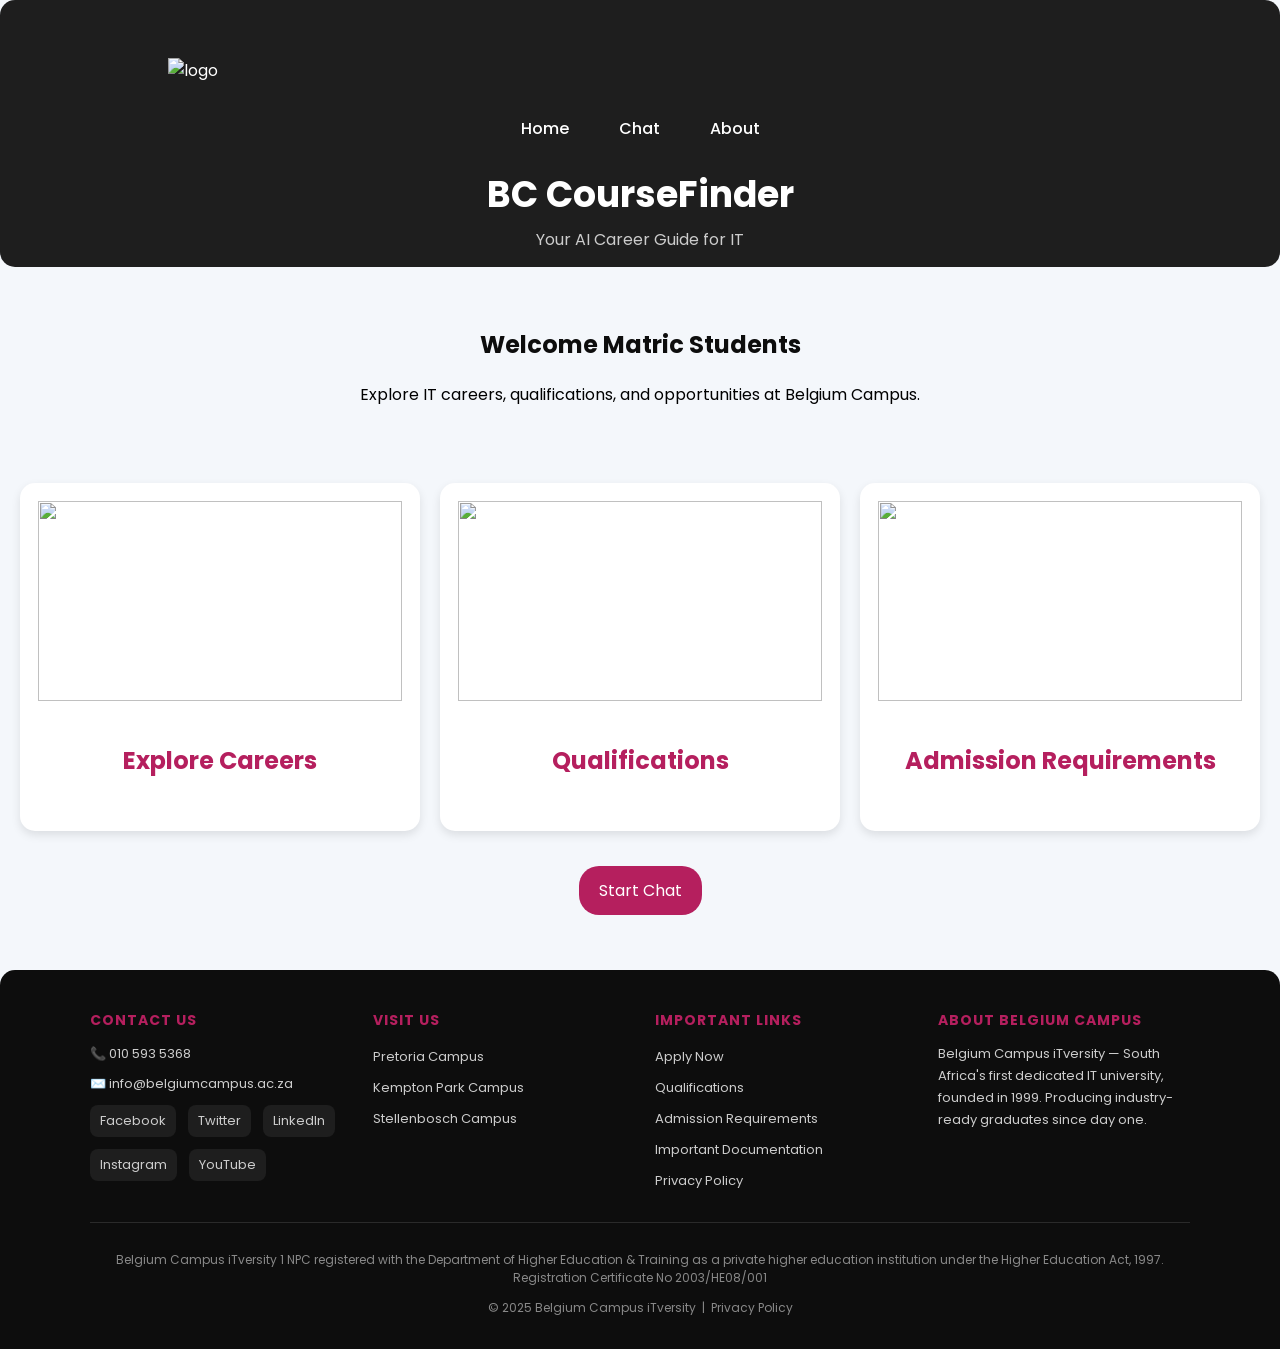
==== index.html @ 79de698f "Rename BC_CourseFinder.html to index.html" ====
<!DOCTYPE html>
<html lang="en">
<head>
    <title>BC CourseFinder</title>
    <link rel="stylesheet" href="style.css">
    <link href="https://fonts.googleapis.com/css?family=Poppins:100,100italic,200,200italic,300,300italic,regular,italic,500,500italic,600,600italic,700,700italic,800,800italic,900,900italic" rel="stylesheet" />
</head>

<header>
        <nav class="nav-bar">
            <div class="logo">
                <img src="Images/belgium-campus (1).jpg" alt="logo">
            </div>
            <ul>
                <li><a href="BC_CourseFinder.html">Home</a></li>
                <li><a href="chat.html">Chat</a></li>
                <li><a href="about.html">About</a></li>
            </ul>
        </nav>
        <h1>BC CourseFinder</h1>
        <p>Your AI Career Guide for IT</p>
</header>

<body>
    
<section>
    <h2>Welcome Matric Students</h2>
    <p>Explore IT careers, qualifications, and opportunities at Belgium Campus.</p>
</section>

<div class="courses">
    <div class="card">
        <img src="Images/bachelor.webp">
        <h2>Explore Careers</h2>
    </div>
    <div class="card">
        <img src="Images/Open-day-resize.png">
        <h2>Qualifications</h2>
    </div>
    <div class="card">
        <img src="Images/Requriements">
        <h2> Admission Requirements</h2>
    </div>
</div>
<a href="chat.html" class="btn">Start Chat</a>

<footer>
    <div class="footer-grid">
        <div class="footer-col">
            <h4>Contact Us</h4>
            <p>📞 010 593 5368</p>
            <p>✉️ info@belgiumcampus.ac.za</p>
            <div class="footer-social">
                <a href="https://www.facebook.com/BelgiumCampusSA" target="_blank">Facebook</a>
                <a href="https://twitter.com/BelgiumCampus" target="_blank">Twitter</a>
                <a href="https://www.linkedin.com/school/belgium-campus" target="_blank">LinkedIn</a>
                <a href="https://www.instagram.com/belgiumcampus/" target="_blank">Instagram</a>
                <a href="https://www.youtube.com/channel/UCnlG2vQ7Ex_w4E7EDvCnfFA" target="_blank">YouTube</a>
            </div>
        </div>
        <div class="footer-col">
            <h4>Visit Us</h4>
            <ul>
                <li><a href="https://www.belgiumcampus.ac.za/campuses/" target="_blank">Pretoria Campus</a></li>
                <li><a href="https://www.belgiumcampus.ac.za/campuses/" target="_blank">Kempton Park Campus</a></li>
                <li><a href="https://www.belgiumcampus.ac.za/campuses/" target="_blank">Stellenbosch Campus</a></li>
            </ul>
        </div>
        <div class="footer-col">
            <h4>Important Links</h4>
            <ul>
                <li><a href="https://www.belgiumcampus.ac.za/applicant-portal" target="_blank">Apply Now</a></li>
                <li><a href="https://www.belgiumcampus.ac.za/qualifications" target="_blank">Qualifications</a></li>
                <li><a href="https://www.belgiumcampus.ac.za/admission-requirements" target="_blank">Admission Requirements</a></li>
                <li><a href="https://www.belgiumcampus.ac.za/important-documentation" target="_blank">Important Documentation</a></li>
                <li><a href="https://www.belgiumcampus.ac.za/privacy-policy/" target="_blank">Privacy Policy</a></li>
            </ul>
        </div>
        <div class="footer-col">
            <h4>About Belgium Campus</h4>
            <p>Belgium Campus iTversity — South Africa's first dedicated IT university, founded in 1999. Producing industry-ready graduates since day one.</p>
        </div>
    </div>
    <div class="footer-bottom">
        <p>Belgium Campus iTversity 1 NPC registered with the Department of Higher Education &amp; Training as a private higher education institution under the Higher Education Act, 1997. Registration Certificate No 2003/HE08/001</p>
        <p>&copy; 2025 Belgium Campus iTversity &nbsp;|&nbsp; <a href="https://www.belgiumcampus.ac.za/privacy-policy/" target="_blank">Privacy Policy</a></p>
    </div>
</footer>

</body>
</html>
---- style.css ----
body {
    margin: 0;
    font-family: 'Poppins', sans-serif;
    background: #f4f7fb;
    text-align: center;
}

header {
    background-color: #000000e0;
    color: white;
    padding: 15px;
    border-radius: 15px;
}

h1{
    margin: 10px 0 5px;
    font-size: 36px;
}

header p{
    margin: 0;
    font-size: 16px;
    color: #cccccc;
}

.btn {
    display: inline-block;
    margin-top: 15px;
    background: #b51f5e;
    color: white;
    padding: 12px 20px;
    text-decoration: none;
    border-radius: 20px;
    transition: background 0.3s, transform 0.2s;
    margin-bottom: 15px;
}

/* ✅ ADDED: .btn hover — darkens magenta and lifts button */
.btn:hover {
    background: #c0115a;
    transform: translateY(-2px);
}

#chat-box {
    width: 30%;
    height: 500px;
    margin: auto;
    background: white;
    overflow-y: scroll;
    padding: 10px;
    border: 1px solid #ccc;
    border-radius: 15px;
}

.nav-bar a{
    color: white;
    text-decoration: none;
    font-weight: 500;
    justify-content: right;
    align-items: flex-end;
    margin-top: 20px;
    padding: 5px;
    transition: color 0.3s;
}

/* ✅ ADDED: nav link hover — turns magenta on hover */
.nav-bar a:hover {
    color: #e8176e;
}

ul{
    list-style: none;
    display: flex;
    justify-content: center;
    gap: 20px;
    padding: 0;
}

li{
    display: inline-block;
    margin: 10px;
    justify-content: right;
}

.logo{
    display: flex;
    justify-content: center;
    align-items: center;
    margin-left: 150px;
    margin-top: 35px;
    /*margin-top: 10px;
    padding-top: 10px;*/
    width: 55px;
    height: 40px;
}

.courses{
    display: grid;
    max-width: 100%;
    margin: auto;
    grid-template-columns: repeat(auto-fit,minmax(250px,1fr));
    padding: 20px;
    gap: 20px;
}

.card{
    transition: transform 0.3s, box-shadow 0.3s, border-color 0.3s;
    background-color: white;
    overflow: hidden;
    box-shadow: 0 4px 10px rgba(0,0,0,0.1);
    padding: 15px;
    text-align: center;
    border-radius: 15px;
    border: 3px solid transparent;
}

/* ✅ UPDATED: card hover — adds magenta border + stronger shadow */
.card:hover{
    transform: translateY(-5px);
    box-shadow: 0 8px 20px rgba(232, 23, 110, 0.25);
    border-color: #00b4d8;
}

.card img{
    width: 100%;
    height: 200px;
    object-fit: cover;
}

.card h2{
    padding: 15px;
    color: #b51f5e;
}

section{
    text-align: center;
    padding: 40px 20px;
}

section h2{
    color: #0d0d0d;
}

#user-input{
    width: 25%;
    height: 30px;
    margin-top: 10px;
    border-radius: 10px;
    border: 1px solid #ccc;
    transition: border-color 0.3s;
}

/* ✅ ADDED: input focus — magenta border when user clicks into the field */
#user-input:focus {
    outline: none;
    border-color: #e8176e;
}

.btn-send{
    height: 35px;
    width: 70px;
    margin-left: 5px;
    border-radius: 10px;
    color: white;
    background: #e8176e;
    border: none;
    cursor: pointer;
    transition: background 0.3s, transform 0.2s;
}

/* ✅ ADDED: send button hover — darkens magenta and lifts */
.btn-send:hover {
    background: #c0115a;
    transform: translateY(-2px);
}

.responds-block{
    margin-bottom: 15px;
}

.chat-area {
    flex: 1;
    padding: 10px;
    overflow-y: auto;
    display: flex;
    flex-direction: column;
}

.bot-message {
    align-self: flex-start;
    background: #f0f0f0;
    border-radius: 15px;
}

.message {
    padding: 10px;
    margin: 5px 0;
}

.quick-action{
    padding: 10px;
    display: flex;
    flex-wrap: wrap;
    gap: 5px;
}

.quick-btn {
    background: #b51f5e;
    border-radius: 20px;
    padding: 5px 10px;
    cursor: pointer;
    font-size: 15px;
    color: white;
    border: none;
    transition: background 0.3s, transform 0.2s;
}

/* ✅ ADDED: quick action button hover — darkens and lifts */
.quick-btn:hover {
    background: #c0115a;
    transform: translateY(-2px);
}

.container{
    margin: auto;
}

/* ===== FOOTER ===== */
footer {
    background-color: #0d0d0d;
    color: #cccccc;
    padding: 40px 20px 20px;
    margin-top: 40px;
    border-radius: 15px 15px 0 0;
    font-family: 'Poppins', sans-serif;
}

.footer-grid {
    display: grid;
    grid-template-columns: repeat(auto-fit, minmax(200px, 1fr));
    gap: 30px;
    max-width: 1100px;
    margin: 0 auto 30px;
    text-align: left;
}

.footer-col h4 {
    color: #b51f5e;
    font-size: 14px;
    text-transform: uppercase;
    letter-spacing: 1px;
    margin-bottom: 12px;
    margin-top: 0;
}

.footer-col p {
    font-size: 13px;
    line-height: 1.7;
    margin: 0 0 8px;
}

.footer-col ul {
    list-style: none;
    padding: 0;
    margin: 0;
    display: flex;
    flex-direction: column;
    gap: 6px;
}

.footer-col ul li {
    display: block;
    margin: 0;
}

.footer-col ul li a {
    color: #cccccc;
    text-decoration: none;
    font-size: 13px;
    transition: color 0.3s;
}

.footer-col ul li a:hover {
    color: #b51f5e;
}

.footer-social {
    display: flex;
    gap: 12px;
    margin-top: 10px;
    flex-wrap: wrap;
    justify-content: flex-start;
}

.footer-social a {
    color: #cccccc;
    font-size: 13px;
    text-decoration: none;
    background: #1e1e1e;
    padding: 6px 10px;
    border-radius: 8px;
    transition: background 0.3s, color 0.3s;
}

.footer-social a:hover {
    background: #b51f5e;
    color: white;
}

.footer-bottom {
    border-top: 1px solid #2a2a2a;
    padding-top: 16px;
    font-size: 12px;
    color: #888;
    text-align: center;
    max-width: 1100px;
    margin: 0 auto;
}

.footer-bottom a {
    color: #888;
    text-decoration: none;
    transition: color 0.3s;
}

.footer-bottom a:hover {
    color: #b51f5e;
}

/* ===== ABOUT PAGE ===== */
.about-grid {
    display: grid;
    grid-template-columns: repeat(auto-fit, minmax(280px, 1fr));
    gap: 20px;
    max-width: 1100px;
    margin: 0 auto 40px;
    padding: 0 20px;
}

.about-card {
    background: white;
    border-radius: 15px;
    padding: 25px;
    text-align: left;
    box-shadow: 0 4px 10px rgba(0,0,0,0.08);
    border: 3px solid transparent;
    transition: transform 0.3s, box-shadow 0.3s, border-color 0.3s;
}

.about-card:hover {
    transform: translateY(-5px);
    box-shadow: 0 8px 20px rgba(232, 23, 110, 0.2);
    border-color: #00b4d8;
}

.about-icon {
    font-size: 32px;
    margin-bottom: 12px;
}

.about-card h3 {
    color: #b51f5e;
    margin: 0 0 10px;
    font-size: 17px;
}

.about-card p {
    color: #444;
    font-size: 14px;
    line-height: 1.7;
    margin: 0;
}
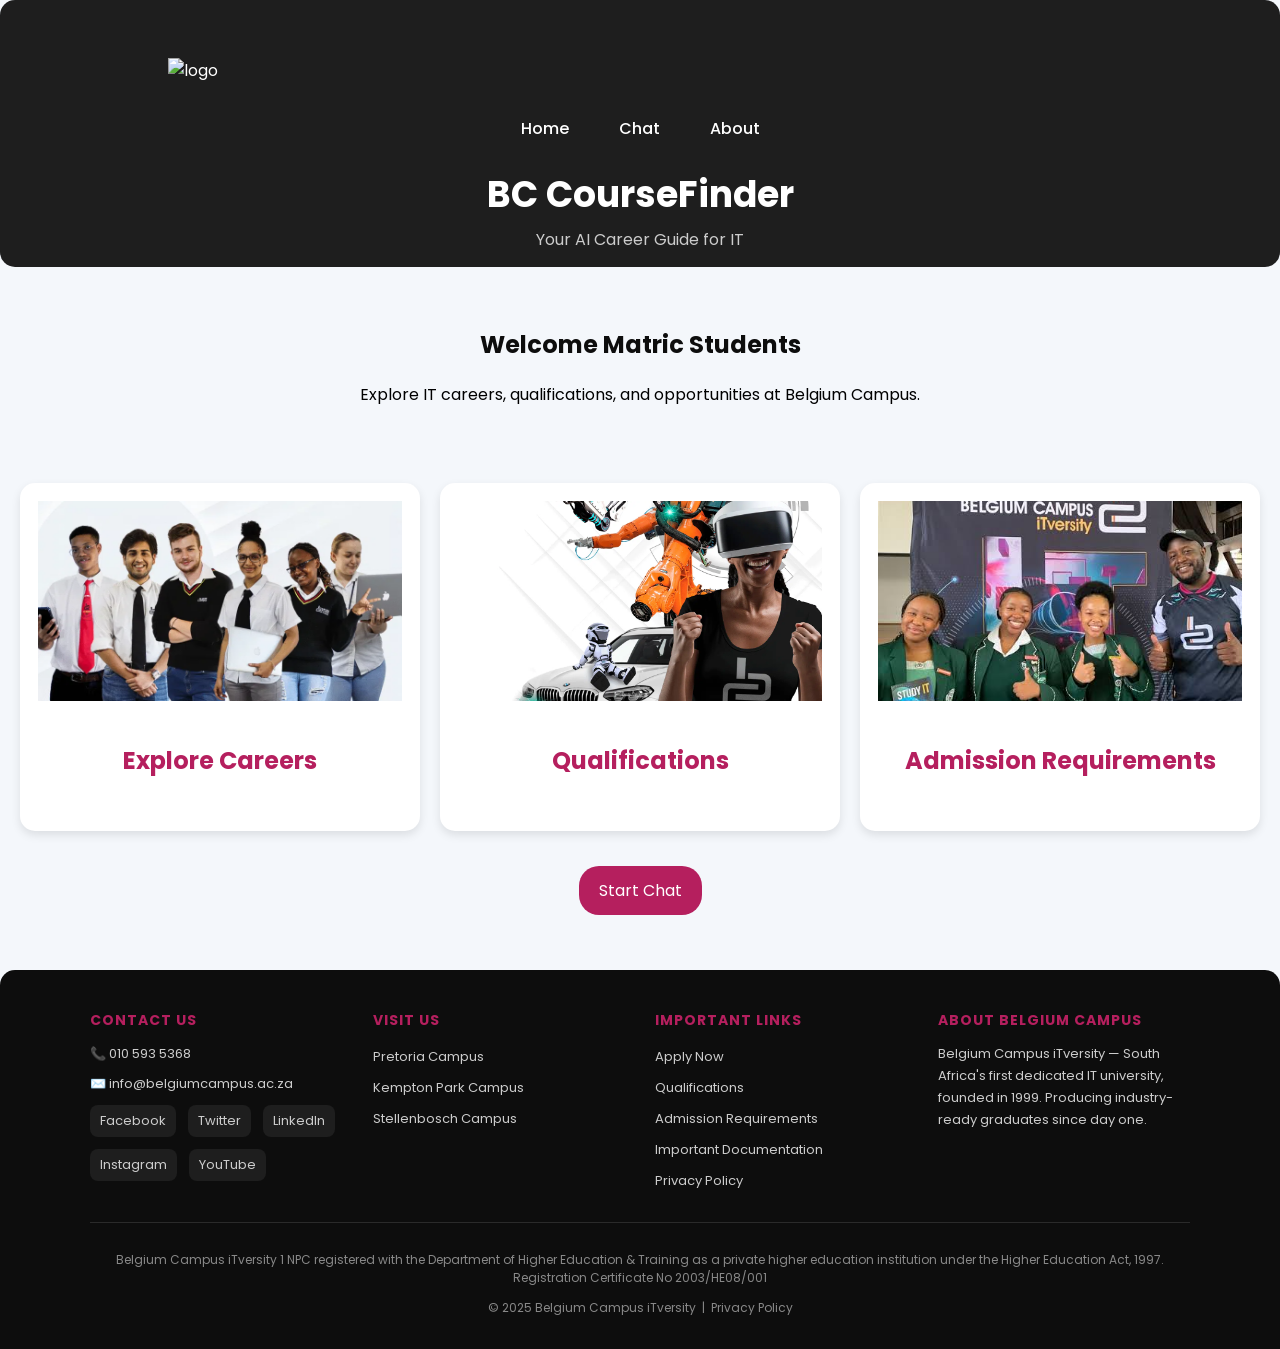
==== commit 061c75b6: "Fix image source paths to lowercase" ====
--- a/index.html
+++ b/index.html
@@ -9,7 +9,7 @@
 <header>
         <nav class="nav-bar">
             <div class="logo">
-                <img src="Images/belgium-campus (1).jpg" alt="logo">
+                <img src="images/belgium-campus(1).jpg" alt="logo">
             </div>
             <ul>
                 <li><a href="BC_CourseFinder.html">Home</a></li>
@@ -30,15 +30,15 @@
 
 <div class="courses">
     <div class="card">
-        <img src="Images/bachelor.webp">
+        <img src="images/bachelor.webp">
         <h2>Explore Careers</h2>
     </div>
     <div class="card">
-        <img src="Images/Open-day-resize.png">
+        <img src="images/Open-day-resize.png">
         <h2>Qualifications</h2>
     </div>
     <div class="card">
-        <img src="Images/Requriements">
+        <img src="images/Requriements">
         <h2> Admission Requirements</h2>
     </div>
 </div>
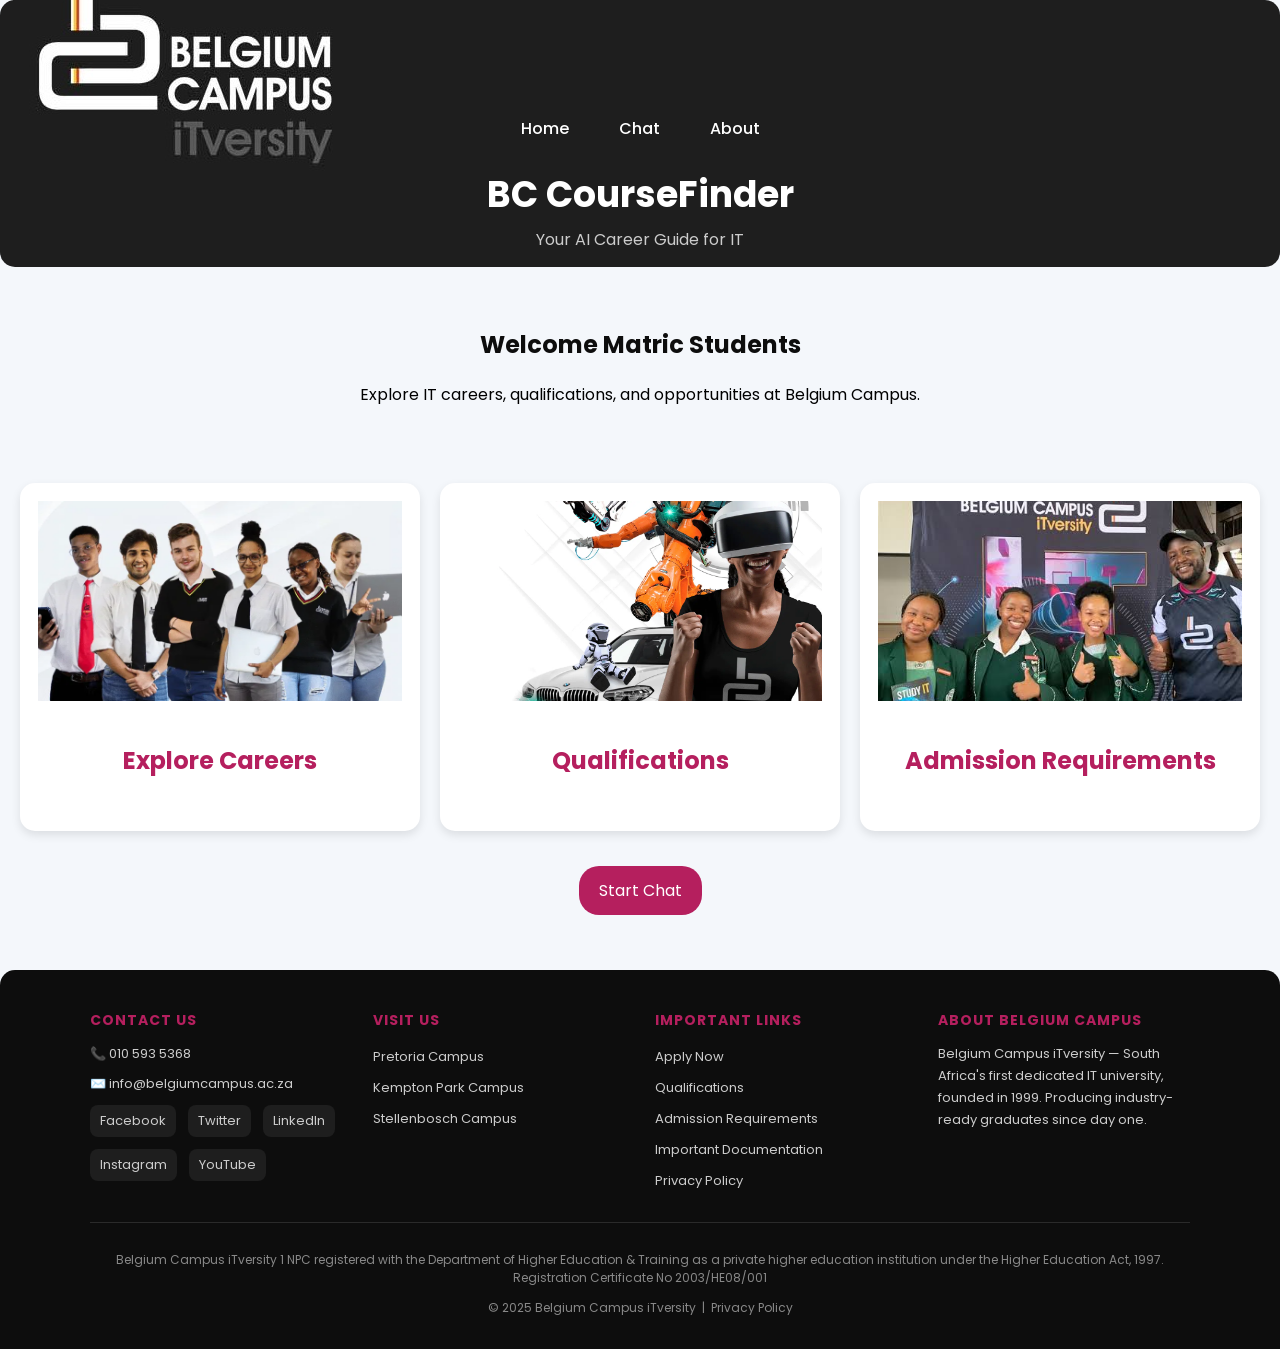
==== commit 9f8b8095: "Fix image source path in index.html" ====
--- a/index.html
+++ b/index.html
@@ -9,7 +9,7 @@
 <header>
         <nav class="nav-bar">
             <div class="logo">
-                <img src="images/belgium-campus(1).jpg" alt="logo">
+                <img src="images/belgium-campus (1).jpg" alt="logo">
             </div>
             <ul>
                 <li><a href="BC_CourseFinder.html">Home</a></li>
